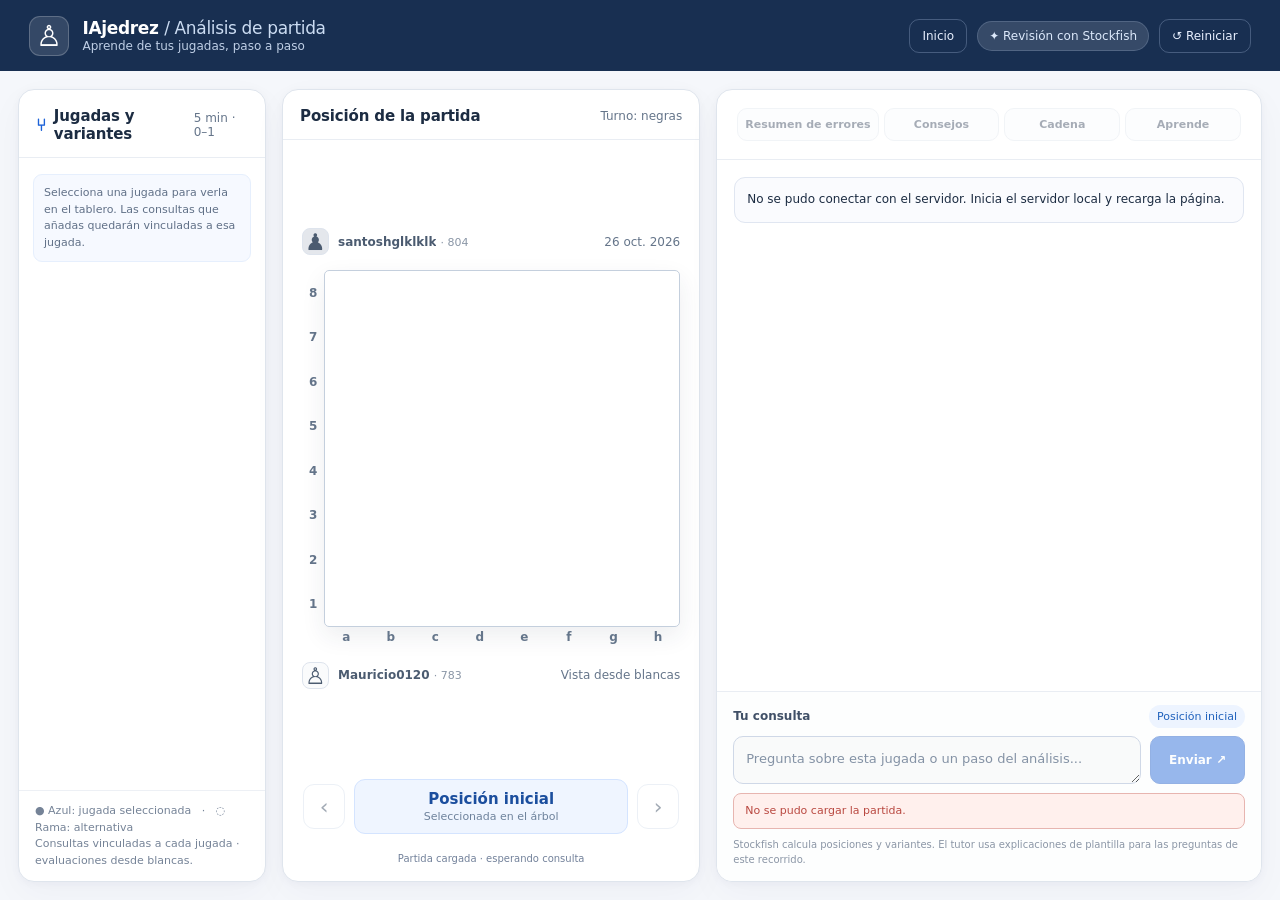
==== IAjedrez_prototipo_interactivo.html @ 30216a6b "Error table improvement + fusion Aprende and Referencias" ====
<!doctype html>
<html lang="es">
<head>
<meta charset="utf-8">
<link rel="icon" href="data:,">
<meta name="viewport" content="width=device-width, initial-scale=1">
<title>IAjedrez — Análisis de ajedrez con IA | Prototipo</title>
<style>
:root{color-scheme:light;--ink:#1c2c42;--muted:#65758a;--line:#dfe5ed;--card:#fff;--page:#f5f7fb;--blue:#1d62d8;--blue-dark:#1445a6;--blue-soft:#eaf2ff;--teal:#147c79;--teal-soft:#e8f6f3;--amber:#ac6411;--amber-soft:#fff4df;--red:#b94840;--red-soft:#fff0ed;--shadow:0 2px 8px rgba(18,42,74,.035),0 12px 36px rgba(18,42,74,.035);--radius:16px}
*,*::before,*::after{box-sizing:border-box}html{font-family:Inter,ui-sans-serif,system-ui,-apple-system,"Segoe UI",Roboto,Arial,sans-serif;color:var(--ink);background:var(--page)}body{margin:0;min-height:100vh}button,input,textarea{font:inherit}button{cursor:pointer}button:disabled{cursor:not-allowed;opacity:.45}button:focus-visible,a:focus-visible,textarea:focus-visible{outline:3px solid #80a8ff;outline-offset:3px}a{color:var(--blue)}
.topbar{height:71px;background:#182f51;color:white;display:flex;align-items:center;justify-content:space-between;padding:0 clamp(18px,2.3vw,36px);gap:20px}.brand{display:flex;align-items:center;gap:13px;min-width:0}.logo{width:40px;height:40px;display:grid;place-items:center;background:#ffffff1f;border:1px solid #ffffff35;border-radius:11px;font:29px Georgia,serif}.brand h1{font-size:17px;letter-spacing:-.02em;margin:0;font-weight:750;white-space:nowrap}.brand small{display:block;color:#bfcfe6;font-size:12px;margin-top:1px}.topmeta{display:flex;align-items:center;gap:10px;font-size:12px}.top-pill{border:1px solid #9fb3d340;background:#fff2;color:#dce9fb;padding:7px 11px;border-radius:24px}.text-btn{color:#e7effe;background:transparent;border:1px solid #aec3e34d;border-radius:10px;padding:9px 12px;font-size:12px}.text-btn:hover{background:#fff2}
.layout{max-width:1920px;margin:0 auto;display:grid;grid-template-columns:minmax(222px,.7fr) minmax(370px,1.18fr) minmax(470px,1.54fr);gap:16px;padding:18px;min-height:calc(100vh - 71px)}.panel{min-width:0;min-height:0;background:var(--card);border:1px solid var(--line);border-radius:var(--radius);box-shadow:var(--shadow)}.panel-header{display:flex;align-items:center;justify-content:space-between;gap:10px;padding:17px 17px 14px;border-bottom:1px solid #e9edf3}.panel-title{display:flex;align-items:center;gap:8px;font-size:15px;font-weight:740;margin:0;letter-spacing:-.01em}.subtle{color:var(--muted);font-size:12px}.small-button{border:1px solid var(--line);background:#fff;border-radius:9px;padding:8px 10px;color:#33455a;font-size:12px;font-weight:620;white-space:nowrap}.small-button:hover{background:#f2f6fc;border-color:#afc7e8}.small-button.active{color:var(--blue-dark);background:var(--blue-soft);border-color:#a7c6fa}.icon-dot{font-size:17px;color:var(--blue)}
/* Tree */
.tree-panel{display:flex;flex-direction:column}.tree-scroll{overflow:auto;padding:16px 14px 18px;flex:1;min-height:0}.tree-help{background:#f6f9ff;border:1px solid #e6effd;color:#607087;border-radius:9px;padding:10px;margin-bottom:14px;font-size:11px;line-height:1.5}.tree-list{position:relative;margin-left:12px;padding-left:15px;border-left:2px solid #d4dee9}.tree-entry{position:relative;margin:0 0 6px}.tree-entry::before{content:"";position:absolute;left:-21px;top:16px;width:10px;height:10px;border:2px solid #a3b0c1;background:white;border-radius:50%;z-index:1}.tree-entry.selected::before{border:3px solid var(--blue);background:var(--blue-soft);box-shadow:0 0 0 3px #dfebff}.tree-move{display:flex;align-items:center;justify-content:space-between;text-align:left;gap:8px;min-height:35px;width:100%;background:transparent;color:#3b4a5d;border:1px solid transparent;border-radius:9px;padding:6px 8px;font-size:13px;font-weight:600}.tree-move:hover{background:#f2f6fc}.tree-entry.selected>.tree-move{background:var(--blue-soft);border-color:#82b1ff;color:#124aa9;box-shadow:inset 3px 0 var(--blue)}.tree-move.muted{color:#8b98a7}.query-count{display:flex;align-items:center;gap:4px;white-space:nowrap;font-size:10px;font-weight:700;padding:3px 6px;color:var(--blue-dark);background:#fff;border:1px solid #c8d9f7;border-radius:6px}.flag{font-size:11px;font-weight:750;color:var(--amber)}.flag.severe{color:var(--red)}.branch-wrap{margin:7px 0 10px 9px;border-left:2px solid #b7cef4;padding-left:12px}.branch-label{font-size:10px;color:#718096;text-transform:uppercase;letter-spacing:.09em;font-weight:730;margin:2px 0 7px}.branch-wrap .tree-entry::before{left:-19px;width:8px;height:8px;top:13px}.branch-wrap .tree-move{font-size:12px;min-height:31px}.tree-footer{border-top:1px solid #edf0f5;padding:12px 16px;color:#758397;font-size:11px;line-height:1.5}
/* Board */
.board-panel{display:flex;flex-direction:column}.board-main{flex:1;display:flex;flex-direction:column;justify-content:center;align-items:center;padding:18px 19px 8px;gap:15px}.board-info{display:flex;align-items:center;justify-content:space-between;gap:12px;width:100%;max-width:575px}.player{display:flex;gap:9px;align-items:center;color:#4b5b70;font-size:12px;font-weight:670}.player-icon{width:27px;height:27px;border-radius:8px;border:1px solid #dee4ed;background:#fafbfc;display:grid;place-items:center;font:23px Georgia,serif}.player-icon.black{background:#e4e7ec}.player-meta{color:#8a96a6;font-size:11px;font-weight:500}.board-frame{width:100%;max-width:min(575px, 62vh);display:grid;grid-template-columns:22px minmax(0,1fr);grid-template-rows:minmax(0,1fr) 20px;align-items:stretch}.ranks{grid-row:1;grid-column:1;display:flex;flex-direction:column;justify-content:space-around;text-align:center;color:#65768b;font-size:12px;font-weight:650}.files{grid-row:2;grid-column:2;display:grid;grid-template-columns:repeat(8,1fr);align-items:center;text-align:center;font-size:12px;font-weight:650;color:#65768b}.chessboard{grid-row:1;grid-column:2;display:grid;grid-template-columns:repeat(8,1fr);aspect-ratio:1;border:1px solid #c4cfdd;border-radius:5px;overflow:hidden;box-shadow:0 9px 24px #21304715}.square{position:relative;display:flex;align-items:center;justify-content:center;min-width:0;min-height:0;user-select:none}.square.light{background:#f0eee7}.square.dark{background:#93aeb8}.square.from.light,.square.from.dark{background:#f3d587}.square.to.light,.square.to.dark{background:#c4d890}.square.selected-square::after{position:absolute;content:"";inset:2px;border:2px solid #1b65d9;border-radius:3px;pointer-events:none}.piece{font-family:"DejaVu Sans","Segoe UI Symbol","Noto Sans Symbols 2","Arial Unicode MS",serif;line-height:1;font-size:clamp(25px,3.35vw,54px);z-index:1;filter:drop-shadow(0 1px 1px #26374b22)}.piece.white{color:#fff;text-shadow:0 1px #151d25,1px 0 #151d25,-1px 0 #151d25,0 -1px #151d25,1px 2px #151d25}.piece.black{color:#1e2834}.board-caption{display:flex;justify-content:center;align-items:center;gap:10px;color:#738197;font-size:11px}.board-controls{display:flex;align-items:center;justify-content:space-between;gap:9px;padding:12px 20px 19px;width:100%;max-width:610px;margin:0 auto}.move-current{min-width:0;text-align:center;display:flex;flex-direction:column;align-items:center;gap:2px;flex:1;background:#eff5ff;border:1px solid #d4e4ff;border-radius:11px;padding:10px 8px}.move-current strong{font-size:15px;color:#1b4e9e}.move-current span{font-size:11px;color:#6e829c}.nav-arrow{flex-shrink:0;background:#fff;border:1px solid #d6e0ed;width:42px;height:45px;border-radius:11px;font-size:22px;color:#32445b}.nav-arrow:not(:disabled):hover{border-color:#a4c5f5;background:#f1f6ff}.board-bottom{padding:0 21px 17px;display:flex;justify-content:center}.sample-tag{color:#72819a;font-size:10px;text-align:center}
/* AI / output */
.right-panel{display:flex;flex-direction:column;position:relative;min-height:0}.right-head{padding:16px 18px;display:flex;justify-content:space-between;align-items:center;gap:12px;border-bottom:1px solid #e9edf3}.right-head h2{margin:0;font-size:17px;letter-spacing:-.02em}.right-head p{margin:4px 0 0;color:#74839a;font-size:11px}.change-view{display:inline-flex;align-items:center;gap:8px;border:1px solid #b2cafa;background:#edf4ff;color:#174cac;padding:10px 12px;border-radius:10px;font-size:12px;font-weight:750;white-space:nowrap}.change-view:hover,.change-view[aria-expanded=true]{background:#dfeeff;border-color:#7eadf2}.vicon{font-size:13px}.view-menu-wrap{position:relative}.view-menu{position:absolute;right:0;top:calc(100% + 9px);z-index:10;display:grid;grid-template-columns:1fr;gap:7px;width:250px;padding:9px;border:1px solid #dce5f1;border-radius:13px;box-shadow:0 15px 35px #1b35582d;background:#fff}.view-menu[hidden]{display:none}.view-option{display:flex;align-items:center;gap:12px;text-align:left;padding:12px;border:1px solid #e1e7ee;border-radius:10px;background:#f9fbfe;color:#3b4a60;font-size:13px;font-weight:680}.view-option:hover,.view-option:focus-visible{background:#ecf4ff;border-color:#b4cdf9}.view-option.chosen{background:#eaf2ff;border-color:#9cbeff;color:#1453ad}.view-option span:first-child{font-size:19px}.result-area{padding:17px;overflow:auto;flex:1;min-height:320px}.context-line{display:flex;align-items:center;justify-content:space-between;gap:10px;padding:10px 12px;margin-bottom:14px;border:1px solid #e2e9f5;border-radius:11px;background:#f6f9ff;font-size:12px;color:#546886}.context-line strong{color:#184ea6}.chip{display:inline-flex;align-items:center;gap:6px;border-radius:24px;padding:6px 9px;font-size:11px;font-weight:730;border:1px solid #e1e7f0;background:white;white-space:nowrap}.view-intro{display:flex;justify-content:space-between;gap:12px;align-items:baseline;margin-bottom:12px}.view-intro h3{font-size:15px;margin:0;letter-spacing:-.015em}.view-intro .hint{font-size:11px;color:#73849b}.table-wrap{overflow:auto;border:1px solid #dce3eb;border-radius:11px}.results-table{width:100%;border-collapse:collapse;font-size:12px;line-height:1.45;text-align:left;min-width:585px}.results-table thead{background:#f2f5f9;color:#40516a}.results-table th{white-space:nowrap;font-size:11px;font-weight:750}.results-table th,.results-table td{padding:11px 10px;border-bottom:1px solid #e7ebf1;vertical-align:top}.results-table tr:last-child td{border-bottom:none}.results-table tbody tr{cursor:pointer}.results-table tbody tr:hover{background:#f6f9ff}.results-table tr.highlight-row{background:#edf4ff}.results-table th:not(:last-child),.results-table td:not(:last-child){border-right:1px solid #f0f2f6}.kind{white-space:nowrap;font-size:11px;font-weight:750;padding:4px 7px;border-radius:5px;display:inline-block}.kind.warning{color:#995b12;background:#fff0d6}.kind.danger{color:#a13b38;background:#fff0ec}.kind.neutral{color:#226e69;background:#e5f4f1}.table-foot{margin:11px 0 0;font-size:11px;color:#77879a;line-height:1.5}.link-resource{text-decoration:none;display:inline-flex;align-items:center;gap:5px;font-weight:740}.link-resource:hover{text-decoration:underline}
/* Recorridos demostrativos, una sola región de resultados */
.demo-intro{display:flex;align-items:center;justify-content:space-between;gap:10px;margin:18px 0 9px}.demo-intro strong{font-size:12px;color:#304761}.demo-intro small{font-size:10px;color:var(--muted)}
.demo-grid{display:grid;grid-template-columns:repeat(3,minmax(0,1fr));gap:8px;margin-bottom:17px}.demo-card{display:flex;flex-direction:column;align-items:flex-start;justify-content:space-between;text-align:left;gap:7px;padding:11px;border-radius:11px;background:#f8fbff;border:1px solid #dce7f5;min-height:100px;color:var(--ink)}.demo-card:hover{border-color:#93b7f1;background:#eef5ff}.demo-card .task-no{background:#e8f1ff;color:#1256b6;border-radius:7px;padding:3px 6px;font-size:10px;font-weight:800}.demo-card strong{font-size:12px;line-height:1.35}.demo-card small{font-size:10px;color:var(--muted);line-height:1.4}
.task-badge{display:inline-flex;align-items:center;gap:6px;background:#f0f6ff;border:1px solid #d3e3fc;border-radius:9px;padding:8px 10px;font-size:11px;color:#204f94;font-weight:700;margin-bottom:12px}
.secondary-box{border:1px solid #a9c5f5;background:#f4f8ff;border-radius:13px;padding:15px;margin-bottom:13px;box-shadow:inset 3px 0 #4382e2}.secondary-box h3{margin:0 0 9px;font-size:14px}.secondary-box p{font-size:12px;line-height:1.6;margin:6px 0}.secondary-label{display:inline-block;font-size:10px;text-transform:uppercase;font-weight:750;letter-spacing:.06em;color:#4971aa}.secondary-return{margin-top:10px;border-radius:9px;border:1px solid #a1bdf1;padding:9px 12px;background:white;color:#1452a8;font-size:12px;font-weight:750}.secondary-return:hover{background:#eaf3ff}
.question-suggestions{display:flex;flex-wrap:wrap;gap:6px;margin:10px 0}.question-suggestions button{border:1px solid #c9daf6;background:white;border-radius:16px;color:#315d99;padding:6px 9px;font-size:11px}.question-suggestions button:hover{background:#eaf2ff}.thread-entry .sim-answer{margin-top:5px;border-radius:7px;padding:7px 8px;background:white;color:#334d65;font-size:11px}.thread-entry .sim-question{color:#2052a5;font-weight:700}
/* Aprendizaje guiado. El tablero central se vuelve seleccionable solo en esta vista. */
.square.learn-square{appearance:none;border:0;border-radius:0;padding:0;cursor:pointer}.square.learn-square:hover{box-shadow:inset 0 0 0 3px #2572d9}.square.learn-square:focus-visible{outline:3px solid #184ddd;outline-offset:-4px;z-index:3}.square.target-hint:after{content:"";width:23%;aspect-ratio:1;border-radius:50%;background:#276dc470;position:absolute;pointer-events:none}.square.learn-origin{box-shadow:inset 0 0 0 4px #175bc7}.board-mode-hint{width:100%;max-width:575px;background:#eaf4ff;border:1px solid #c1dcff;color:#1e528d;font-size:11px;line-height:1.4;border-radius:9px;padding:8px 11px;text-align:center}.board-mode-hint[hidden]{display:none}
.lesson-hero{background:linear-gradient(120deg,#eff6ff,#f8fbff);padding:15px;border:1px solid #d4e5fa;border-radius:12px;margin-bottom:14px}.lesson-hero h3{margin:3px 0 7px;font-size:16px}.lesson-hero p{margin:0;font-size:12px;line-height:1.55;color:#526c89}.lesson-hero .eyebrow{text-transform:uppercase;letter-spacing:.08em;font-size:10px;font-weight:800;color:#1764b2}.lesson-prompt{background:#fafbfe;border-radius:11px;padding:12px;border:1px solid #e0e6f1;font-size:12px;line-height:1.65}.lesson-status{margin:13px 0;border:1px solid #cfdef1;background:#f5f9ff;border-radius:11px;padding:12px;font-size:12px;line-height:1.6;color:#2d526f}.lesson-status.success{background:#edf9f3;border-color:#b5dfc8;color:#22644f}.lesson-status.warning{background:#fff7ea;border-color:#f2d3a2;color:#875618}.lesson-actions{display:flex;flex-wrap:wrap;gap:8px;margin:12px 0}.lesson-actions button{border:1px solid #bbd1ef;border-radius:9px;padding:9px 11px;color:#1d55a5;background:#fff;font-size:11px;font-weight:700}.lesson-actions button:hover{background:#eaf3ff}.lesson-actions button.primary{background:#216bd7;color:white;border-color:#216bd7}.lesson-actions button.primary:hover{background:#1456b6}.compare-box{border:1px solid #e1e6ef;border-radius:11px;margin-top:12px;overflow:hidden}.compare-row{display:grid;grid-template-columns:75px 1fr;align-items:start;gap:10px;padding:10px 12px;font-size:11px;line-height:1.5}.compare-row+.compare-row{border-top:1px solid #e8edf3}.compare-row b{color:#1e54a2}.compare-row.recommended{background:#f2faf7}.lesson-footer{font-size:11px;color:#748298;line-height:1.6;margin:12px 0}
/* Chain */
.chain-summary{margin:2px 0 17px;display:flex;justify-content:space-between;align-items:center;gap:12px}.chain-summary strong{font-size:13px}.chain-status{font-size:11px;color:#55718d;background:#f1f6fd;border-radius:7px;padding:6px 9px;white-space:nowrap}.steps{position:relative;display:grid;gap:10px;margin:0 0 18px;padding:0;list-style:none}.steps::before{content:"";position:absolute;top:19px;bottom:21px;left:16px;width:2px;background:#cad8e9}.step{position:relative;min-width:0}.step-main{display:grid;grid-template-columns:34px minmax(0,1fr) 24px;gap:10px;align-items:center;text-align:left;border:1px solid #dfe7ef;background:#fbfcfe;border-radius:12px;width:100%;padding:10px 12px;min-height:68px}.step-main:hover{border-color:#aac6f2;background:#f6f9ff}.step.active .step-main{background:#eef5ff;border-color:#96bbfa}.step.is-done .step-main{background:#f3faf8;border-color:#d6e9e3}.step-no{width:31px;height:31px;display:grid;place-items:center;border-radius:50%;border:2px solid #b8c8da;background:white;position:relative;z-index:1;font-weight:780;font-size:12px;color:#5c7087}.step.is-done .step-no{color:#107768;border-color:#9fd3c6;background:#e3f6f0}.step.active .step-no{color:white;border-color:#216bdc;background:#216bdc}.step-heading{display:block;font-size:12px;font-weight:790;margin-bottom:5px}.step-description{display:block;color:#62748a;font-size:11px;line-height:1.45}.step-expand{color:#6e83a1;font-size:19px}.step-details{margin:6px 0 0 45px;padding:10px 11px 12px;border:1px solid #dbe7fb;background:#f9fbff;border-radius:10px}.step-details p{margin:0;font-size:12px;line-height:1.55;color:#45566e}.micro-caption{text-transform:uppercase;font-size:10px!important;color:#7d90aa!important;letter-spacing:.08em;font-weight:760;margin-bottom:5px!important}.thread{margin-top:9px;display:grid;gap:7px}.thread-entry{border-left:2px solid #94bafb;background:#edf4ff;padding:8px 10px;border-radius:0 7px 7px 0;font-size:11px;color:#37547a;line-height:1.55}.thread-entry b{display:block;font-size:11px;color:#2453a6;margin-bottom:3px}.pending{color:#8a6e3d}.step-ask{margin-top:10px;border:1px solid #bdd4f8;border-radius:8px;padding:7px 10px;color:#1957b5;background:#fff;font-size:11px;font-weight:750}.step-ask:hover{background:#eaf3ff}.chain-footer{margin-top:7px;padding:10px 12px;background:#f7f9fc;border:1px dashed #d4dce8;border-radius:9px;font-size:11px;line-height:1.5;color:#6b7b8e}
/* Composer */
.composer{margin-top:auto;border-top:1px solid #e9edf3;padding:13px 16px 14px;background:#fdfefe;border-radius:0 0 var(--radius) var(--radius)}.composer-top{display:flex;align-items:center;justify-content:space-between;gap:8px;margin-bottom:8px}.composer-label{font-size:12px;font-weight:770;color:#405067}.composer-context{font-size:11px;color:#2062bd;background:#edf4ff;border-radius:24px;padding:5px 8px}.compose-controls{display:flex;align-items:flex-end;gap:9px}.question{min-width:0;flex:1;resize:vertical;min-height:48px;max-height:130px;border:1px solid #cfd8e7;border-radius:10px;padding:12px;color:#23354c;font-size:13px;line-height:1.55}.question::placeholder{color:#8492a5}.send{border:1px solid #1556c5;background:var(--blue);color:#fff;border-radius:10px;min-height:48px;padding:10px 18px;font-weight:750;font-size:12px}.send:hover{background:#1552b9}.composer-tip{margin:8px 0 0;font-size:10px;color:#8b96a6;line-height:1.5}.notice{display:none;margin-top:9px;padding:9px 11px;border:1px solid #c6e5d8;background:#edf9f3;border-radius:8px;color:#225f4d;font-size:11px;line-height:1.5}.notice.show{display:block}
@media(max-width:1270px){.layout{grid-template-columns:minmax(188px,.55fr) minmax(340px,1fr) minmax(425px,1.4fr);gap:12px;padding:12px}.panel-header{padding:15px 12px}.result-area{padding:12px}.piece{font-size:clamp(24px,3.5vw,49px)}.topbar{padding:0 17px}}@media(max-width:1020px){.layout{grid-template-columns:minmax(220px,.65fr) minmax(340px,1fr);align-items:stretch}.right-panel{grid-column:1/-1;min-height:560px}.tree-panel,.board-panel{min-height:630px}.piece{font-size:clamp(32px,5vw,55px)}.result-area{min-height:260px}}@media(max-width:660px){.demo-grid{grid-template-columns:1fr}.demo-card{min-height:0}.secondary-box{padding:12px}.lesson-hero{padding:12px}.layout{grid-template-columns:1fr;padding:10px;gap:12px}.board-panel{grid-row:1;min-height:auto}.tree-panel{grid-row:2;min-height:450px;max-height:540px}.right-panel{grid-column:1;grid-row:3;min-height:620px}.topbar{height:auto;min-height:65px;padding:10px 14px}.brand h1{font-size:15px}.top-pill{display:none}.board-frame{max-width:480px}.board-main{padding:10px 12px 0}.piece{font-size:clamp(28px,9vw,54px)}.right-head{padding:13px}.right-head h2{font-size:15px}.change-view{font-size:11px;padding:9px}.view-menu{width:min(250px,85vw)}.result-area{padding:12px}.context-line{flex-wrap:wrap}.topmeta{gap:4px}.text-btn{font-size:11px;padding:7px}.tree-scroll{max-height:450px}}@media(prefers-reduced-motion:no-preference){.tree-move,.view-option,.change-view,.nav-arrow,.step-main,.send{transition:background .14s ease,border-color .14s ease}}

/* Fixed workspace: only the move list and the response body scroll. */
.mobile-panel-switch{display:none}
html,body{height:100%;overflow:hidden}
body{height:100dvh;display:flex;flex-direction:column}
.topbar{flex-shrink:0}
.layout{width:100%;flex:1;min-height:0;grid-template-rows:minmax(0,1fr);overflow:hidden}
.tree-panel,.right-panel,.board-panel{min-height:0}
.panel-header,.tree-footer,.right-head,.composer,.board-controls,.board-bottom{flex-shrink:0}
.tree-scroll,.result-area{flex:1 1 0;min-height:0;max-height:none;overflow:auto;overscroll-behavior:contain}
.tree-scroll:focus-visible,.result-area:focus-visible{outline:2px solid #80a8ff;outline-offset:-3px}
.board-main{min-height:0;position:relative}
/* Reserve room for players, navigation and the practice hint in every view. */
.board-frame{max-width:min(575px,62vh,calc(100dvh - 390px));flex-shrink:0}
.piece{font-size:min(clamp(25px,3.35vw,54px),calc((100dvh - 412px)*.106))}
.board-mode-hint{position:absolute;bottom:0;left:19px;right:19px;width:auto;margin:0;font-size:10px;padding:4px 8px}
@media(max-width:1020px) and (min-width:661px){
 .layout{grid-template-columns:minmax(270px,.9fr) minmax(340px,1.1fr);grid-template-rows:minmax(0,.35fr) minmax(0,.65fr)}
 .board-panel{grid-column:1;grid-row:1/3}
 .tree-panel{grid-column:2;grid-row:1}
 .right-panel{grid-column:2;grid-row:2}
 .tree-footer{padding:6px 12px}
 .board-frame{max-width:min(575px,calc(100dvh - 390px))}
}
@media(max-width:660px){
 /* Keep the board above a horizontally paged pair of independently scrolling panels. */
 .layout{grid-template-columns:100% 100%;grid-template-rows:minmax(0,1fr);padding:calc(40dvh + 35px) 10px 10px;gap:10px;overflow-x:auto;scroll-snap-type:x mandatory;position:relative}
 .mobile-panel-switch{display:flex;position:fixed;top:calc(40dvh + 62px);left:10px;right:10px;gap:8px;height:28px;z-index:2}
 .mobile-panel-switch button{flex:1;padding:3px 8px}
 .board-panel{position:fixed;top:75px;left:10px;right:10px;height:calc(40dvh - 15px);z-index:1;background:var(--card)}
 .tree-panel,.right-panel{grid-row:1;min-height:0;max-height:none;scroll-snap-align:center}
 .tree-panel{grid-column:1}.right-panel{grid-column:2}
 .board-panel>.panel-header{padding:6px 12px}
 .board-main{padding:4px 12px;gap:3px}
 .board-info{position:absolute;left:12px;width:auto;max-width:25%;display:block;font-size:10px}
 .board-info:first-child{top:8px}.board-info:last-child{bottom:8px}
 .player{font-size:10px;gap:3px;flex-wrap:wrap}.player-meta,.board-info>.subtle{display:none}
 .board-frame{max-width:calc(40dvh - 125px)}
 .piece{font-size:min(30px,calc((40dvh - 147px)*.106))}
 .board-controls{padding:3px 12px 6px;max-width:280px}
 .move-current{padding:3px 8px}.move-current strong{font-size:12px}.move-current span{font-size:9px}
 .nav-arrow{height:30px;width:32px}.board-bottom{display:none}
 .board-mode-hint{left:auto;right:8px;bottom:8px;max-width:calc((100% - (40dvh - 125px))/2 - 12px);font-size:9px}
 .right-head{padding:10px}.right-head p{font-size:10px}
 .composer{padding:8px 12px}.composer-tip{margin-top:4px}
 .topbar{height:65px;min-height:65px}
 .brand h1{white-space:normal}.brand small{font-size:10px}
}

/* New study content reuses the approved components and fixed workspace. */
.attached-pgn{font-size:11px;color:var(--muted);margin:10px 0}.attached-pgn pre{white-space:pre-wrap;overflow-wrap:anywhere;font-size:11px}
.query-link{font-size:11px;overflow-wrap:anywhere;white-space:normal}
.notice.error{background:var(--red-soft);border-color:#e7b5b0;color:var(--red)}
.player-name{display:inline-block;max-width:150px;overflow:hidden;text-overflow:ellipsis;vertical-align:bottom}
@media(max-width:660px){.player-name{max-width:65px;white-space:nowrap}.composer-context{max-width:180px;overflow:hidden;text-overflow:ellipsis;white-space:nowrap}}
@media(max-width:660px){
 .board-info{max-width:calc((100% - (40dvh - 125px))/2 - 28px)}
 .board-info .player{flex-direction:column;align-items:flex-start;gap:2px}
 .board-info .player>span{max-width:100%}
 .board-info .player-name{max-width:100%}
}
.tree-entry.black-move::before{background:#171c24;border-color:#171c24}
.tree-entry.selected::before{background:white;border:2px solid #a3b0c1;box-shadow:0 0 0 2px white,0 0 0 4px var(--blue)}
.tree-entry.black-move.selected::before{background:#171c24;border-color:#171c24}
.response-tabs{display:flex;gap:5px;width:100%;overflow-x:auto;padding:2px}
.response-tabs .view-option{padding:9px 7px;font-size:11px;white-space:nowrap;justify-content:center;flex:1}
.sr-only{position:absolute;width:1px;height:1px;padding:0;margin:-1px;overflow:hidden;clip:rect(0,0,0,0);white-space:nowrap;border:0}
.chessboard{grid-template-columns:repeat(8,minmax(0,1fr));grid-template-rows:repeat(8,minmax(0,1fr));width:100%;align-self:start}
.square{overflow:hidden;aspect-ratio:1}
.move-icon{display:inline-grid;place-items:center;min-width:29px;height:29px;border-radius:50%;background:#fff0d6;color:#995b12;font-weight:800}.move-icon.danger{background:#fff0ec;color:#a13b38}.move-icon:focus-visible{outline:2px solid #1756bf}.loss-track{display:block;width:110px;height:6px;background:#e9edf3;border-radius:4px;margin-top:8px;overflow:hidden}.loss-track>span{display:block;height:100%;background:#d77746}.score-comparison{font-size:11px;color:#61738b;margin-top:6px;line-height:1.6}.priority-table{min-width:440px}
.priority-table .move-icon{width:36px;height:36px;min-width:36px;background:transparent;vertical-align:middle;line-height:1}
.priority-table .move-icon svg{display:block;flex-shrink:0}
.priority-table th:nth-child(2),.priority-table td:nth-child(2){text-align:center;width:60px}
</style>
</head>
<body>
<header class="topbar">
  <div class="brand"><span class="logo" aria-hidden="true">♙</span><div><h1>IAjedrez <span style="font-weight:450;color:#cbdcf2">/ Análisis de partida</span></h1><small>Aprende de tus jugadas, paso a paso</small></div></div>
  <div class="topmeta"><a class="text-btn" href="/" style="text-decoration:none">Inicio</a><span class="top-pill">✦ Revisión con Stockfish</span><button class="text-btn" id="reset" type="button" title="Restablecer la vista inicial">↺ Reiniciar</button></div>
</header>
<nav class="mobile-panel-switch" aria-label="Paneles de análisis"><button type="button" class="small-button" data-panel="tree-panel">Jugadas y variantes</button><button type="button" class="small-button" data-panel="right-panel">Respuestas</button></nav>
<main class="layout">
  <section class="panel tree-panel" aria-label="Árbol de jugadas">
    <div class="panel-header"><h2 class="panel-title"><span class="icon-dot" aria-hidden="true">⑂</span> Jugadas y variantes</h2><span class="subtle">5 min · 0–1</span></div>
    <div class="tree-scroll" tabindex="0" role="region" aria-label="Jugadas y variantes desplazables">
      <div class="tree-help">Selecciona una jugada para verla en el tablero. Las consultas que añadas quedarán vinculadas a esa jugada.</div>
      <nav aria-label="Seleccionar jugada" class="tree-list" id="tree"></nav>
    </div>
    <div class="tree-footer">● Azul: jugada seleccionada &nbsp; · &nbsp; ◌ Rama: alternativa<br>Consultas vinculadas a cada jugada · evaluaciones desde blancas.</div>
  </section>
  <section class="panel board-panel" aria-label="Tablero de ajedrez">
    <div class="panel-header"><h2 class="panel-title">Posición de la partida</h2><span class="subtle" id="side-to-move">Turno: negras</span></div>
    <div class="board-main">
      <div class="board-info"><div class="player"><span class="player-icon black" aria-hidden="true">♟</span><span><span class="player-name">santoshglklklk</span> <span class="player-meta">· 804</span></span></div><span class="subtle">26 oct. 2026</span></div>
      <div class="board-frame"><div class="ranks" aria-hidden="true"><span>8</span><span>7</span><span>6</span><span>5</span><span>4</span><span>3</span><span>2</span><span>1</span></div><div class="chessboard" id="board" role="group" aria-label="Posición de ajedrez luego de la jugada seleccionada"></div><div class="files" aria-hidden="true"><span>a</span><span>b</span><span>c</span><span>d</span><span>e</span><span>f</span><span>g</span><span>h</span></div></div>
      <div id="board-mode-hint" class="board-mode-hint" hidden></div>
      <div class="board-info"><div class="player"><span class="player-icon" aria-hidden="true">♙</span><span><span class="player-name">Mauricio0120</span> <span class="player-meta">· 783</span></span></div><span class="subtle">Vista desde blancas</span></div>
    </div>
    <div class="board-controls"><button class="nav-arrow" id="prev" type="button" aria-label="Jugada anterior">‹</button><div class="move-current"><strong id="current-move">Posición inicial</strong><span id="move-subtitle">Seleccionada en el árbol</span></div><button class="nav-arrow" id="next" type="button" aria-label="Jugada siguiente">›</button></div>
    <div class="board-bottom"><span class="sample-tag">Partida cargada · esperando consulta</span></div>
  </section>
  <section class="panel right-panel" aria-label="Resultados del análisis">
    <div class="right-head"><div id="view-menu" class="response-tabs" role="group" aria-label="Vistas">
<button type="button" class="view-option" data-view="summary">Resumen de errores</button><button type="button" class="view-option" data-view="advice">Consejos</button><button type="button" class="view-option" data-view="chain">Cadena</button><button type="button" class="view-option" data-view="learn">Aprende</button></div><h2 id="result-title" class="sr-only"></h2><p id="result-subtitle" class="sr-only"></p></div>
    <div id="results" class="result-area" tabindex="0" role="region" aria-label="Contenido de la respuesta" aria-live="polite" aria-atomic="false"></div>
    <form class="composer" id="ask-form">
      <div class="composer-top"><label class="composer-label" for="question">Tu consulta</label><span class="composer-context" id="composer-context">Posición inicial</span></div>
      <div class="compose-controls"><textarea id="question" class="question" rows="1" maxlength="6000" required placeholder="Pregunta sobre esta jugada o un paso del análisis..."></textarea><button class="send" type="submit">Enviar ↗</button></div>
      <div id="notice" class="notice" role="status"></div>
      <p class="composer-tip">Stockfish calcula posiciones y variantes. El tutor usa explicaciones de plantilla para las preguntas de este recorrido.</p>
    </form>
  </section>
</main>
<script src="/static/interview-ui.js"></script>
<script src="/static/study-ui.js?v=type-icons-2"></script>
<script src="/static/review.js"></script>
</body>
</html>
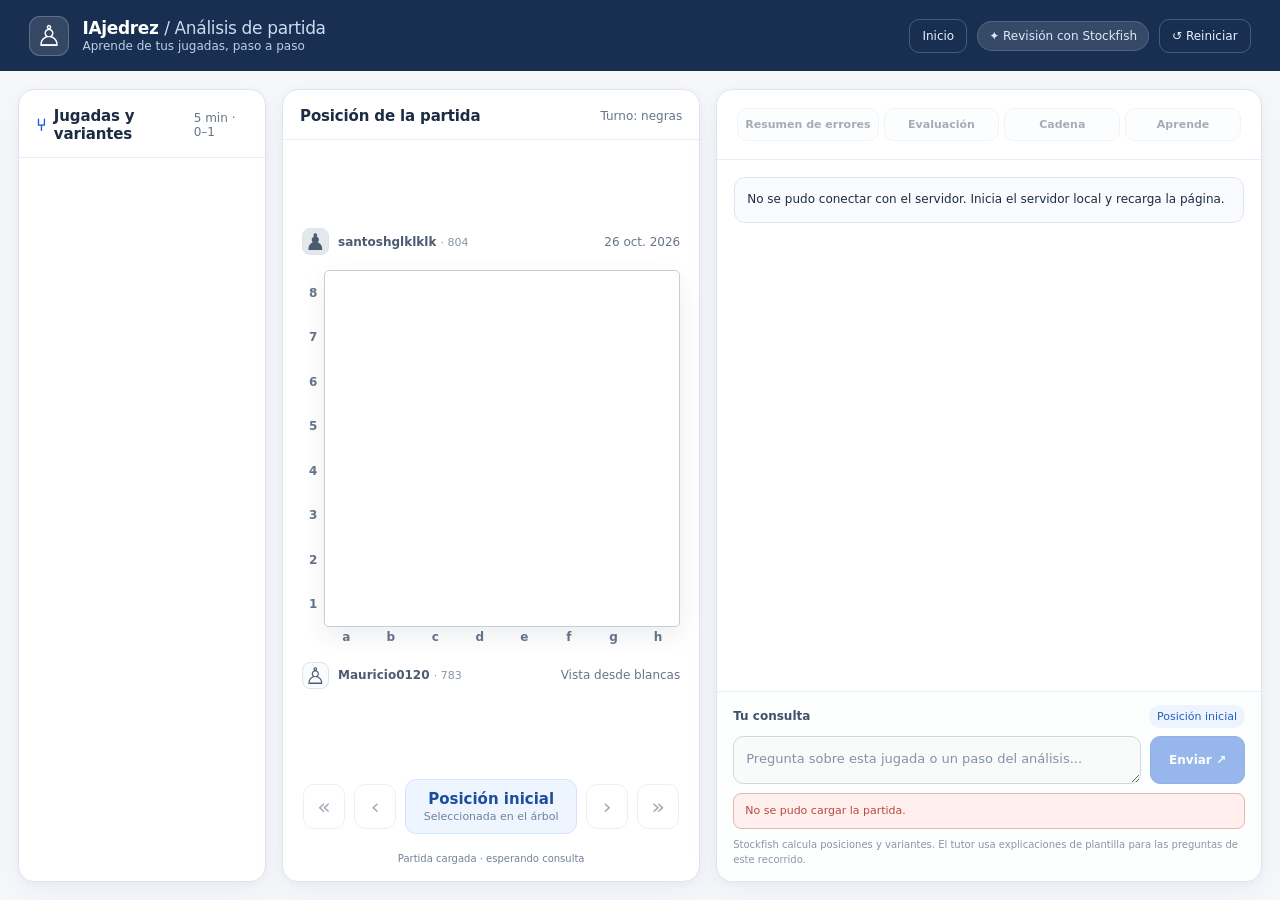
==== commit 2835bc65: "Interface improvement" ====
--- a/IAjedrez_prototipo_interactivo.html
+++ b/IAjedrez_prototipo_interactivo.html
@@ -103,6 +103,12 @@
 .priority-table .move-icon{width:36px;height:36px;min-width:36px;background:transparent;vertical-align:middle;line-height:1}
 .priority-table .move-icon svg{display:block;flex-shrink:0}
 .priority-table th:nth-child(2),.priority-table td:nth-child(2){text-align:center;width:60px}
+.type-help{display:inline-grid;place-items:center;width:18px;height:18px;padding:0;margin-left:3px;border:1px solid #9fb5d1;border-radius:50%;color:#24569b;background:#edf4ff;font-size:11px;font-weight:750;cursor:help}.type-help:focus-visible{outline:2px solid #1756bf;outline-offset:2px}
+.type-legend{position:fixed;inset:auto;margin:0;width:300px;max-width:calc(100vw - 16px);max-height:calc(100dvh - 16px);overflow:auto;padding:15px;border:1px solid #cbd9ec;border-radius:12px;background:#fff;color:#3b4a60;box-shadow:0 8px 28px #19314f26;font:12px/1.5 Inter,Segoe UI,sans-serif;white-space:normal;text-align:left;font-weight:400;z-index:100}
+.type-legend:popover-open{display:grid;gap:10px}.type-legend>strong{color:#19314f;font-size:13px}.type-legend b{display:inline-block;min-width:25px}.type-legend small{color:#718096;font-size:11px}.legend-grave{color:#ce3c48}.legend-error{color:#d77819}.legend-inaccuracy{color:#94720c}.legend-good{color:#287b65}.legend-extra{border-top:1px solid #e5ebf3;padding-top:10px}
+.chessboard{position:relative}.board-arrows{position:absolute;inset:0;width:100%;height:100%;pointer-events:none;z-index:5}
+.evaluation-table{min-width:520px}.evaluation-table td{vertical-align:top}.cell-preview,.cell-move{font:inherit;text-align:left;display:block;width:100%;border:0;background:transparent;color:inherit;padding:4px;border-radius:6px;cursor:pointer;line-height:1.6;white-space:normal}.cell-preview:hover,.cell-move:hover{background:#e7f0ff}.cell-preview:focus-visible,.cell-move:focus-visible{outline:2px solid #1756bf}.cell-move{font-weight:700;color:#174cac;min-width:66px}.eval-score{display:block;color:#4b6381;font-size:11px;margin:4px 0;font-weight:600}.loss-value{display:block;white-space:nowrap;font-size:10px;margin-top:5px}.evaluation-table .loss-track{width:65px;margin:6px auto}.evaluation-table td:nth-child(3),.evaluation-table td:nth-child(4){min-width:150px}
+@media(max-width:660px){.board-controls{max-width:340px;gap:5px}.board-controls .nav-arrow{width:29px}.move-current strong{font-size:11px}}
 </style>
 </head>
 <body>
@@ -115,10 +121,8 @@
   <section class="panel tree-panel" aria-label="Árbol de jugadas">
     <div class="panel-header"><h2 class="panel-title"><span class="icon-dot" aria-hidden="true">⑂</span> Jugadas y variantes</h2><span class="subtle">5 min · 0–1</span></div>
     <div class="tree-scroll" tabindex="0" role="region" aria-label="Jugadas y variantes desplazables">
-      <div class="tree-help">Selecciona una jugada para verla en el tablero. Las consultas que añadas quedarán vinculadas a esa jugada.</div>
       <nav aria-label="Seleccionar jugada" class="tree-list" id="tree"></nav>
     </div>
-    <div class="tree-footer">● Azul: jugada seleccionada &nbsp; · &nbsp; ◌ Rama: alternativa<br>Consultas vinculadas a cada jugada · evaluaciones desde blancas.</div>
   </section>
   <section class="panel board-panel" aria-label="Tablero de ajedrez">
     <div class="panel-header"><h2 class="panel-title">Posición de la partida</h2><span class="subtle" id="side-to-move">Turno: negras</span></div>
@@ -128,12 +132,12 @@
       <div id="board-mode-hint" class="board-mode-hint" hidden></div>
       <div class="board-info"><div class="player"><span class="player-icon" aria-hidden="true">♙</span><span><span class="player-name">Mauricio0120</span> <span class="player-meta">· 783</span></span></div><span class="subtle">Vista desde blancas</span></div>
     </div>
-    <div class="board-controls"><button class="nav-arrow" id="prev" type="button" aria-label="Jugada anterior">‹</button><div class="move-current"><strong id="current-move">Posición inicial</strong><span id="move-subtitle">Seleccionada en el árbol</span></div><button class="nav-arrow" id="next" type="button" aria-label="Jugada siguiente">›</button></div>
+    <div class="board-controls"><button class="nav-arrow" id="first" type="button" aria-label="Inicio de la partida" title="Inicio de la partida">«</button><button class="nav-arrow" id="prev" type="button" aria-label="Jugada anterior">‹</button><div class="move-current"><strong id="current-move">Posición inicial</strong><span id="move-subtitle">Seleccionada en el árbol</span></div><button class="nav-arrow" id="next" type="button" aria-label="Jugada siguiente">›</button><button class="nav-arrow" id="last" type="button" aria-label="Final de la partida" title="Final de la partida">»</button></div>
     <div class="board-bottom"><span class="sample-tag">Partida cargada · esperando consulta</span></div>
   </section>
   <section class="panel right-panel" aria-label="Resultados del análisis">
     <div class="right-head"><div id="view-menu" class="response-tabs" role="group" aria-label="Vistas">
-<button type="button" class="view-option" data-view="summary">Resumen de errores</button><button type="button" class="view-option" data-view="advice">Consejos</button><button type="button" class="view-option" data-view="chain">Cadena</button><button type="button" class="view-option" data-view="learn">Aprende</button></div><h2 id="result-title" class="sr-only"></h2><p id="result-subtitle" class="sr-only"></p></div>
+<button type="button" class="view-option" data-view="summary">Resumen de errores</button><button type="button" class="view-option" data-view="advice">Evaluación</button><button type="button" class="view-option" data-view="chain">Cadena</button><button type="button" class="view-option" data-view="learn">Aprende</button></div><h2 id="result-title" class="sr-only"></h2><p id="result-subtitle" class="sr-only"></p></div>
     <div id="results" class="result-area" tabindex="0" role="region" aria-label="Contenido de la respuesta" aria-live="polite" aria-atomic="false"></div>
     <form class="composer" id="ask-form">
       <div class="composer-top"><label class="composer-label" for="question">Tu consulta</label><span class="composer-context" id="composer-context">Posición inicial</span></div>
@@ -144,7 +148,9 @@
   </section>
 </main>
 <script src="/static/interview-ui.js"></script>
-<script src="/static/study-ui.js?v=type-icons-2"></script>
+<script src="/static/study-ui.js?v=type-legend-3"></script>
+<script src="/static/gemini-ui.js"></script>
+<script src="/static/evaluation-ui.js"></script>
 <script src="/static/review.js"></script>
 </body>
 </html>
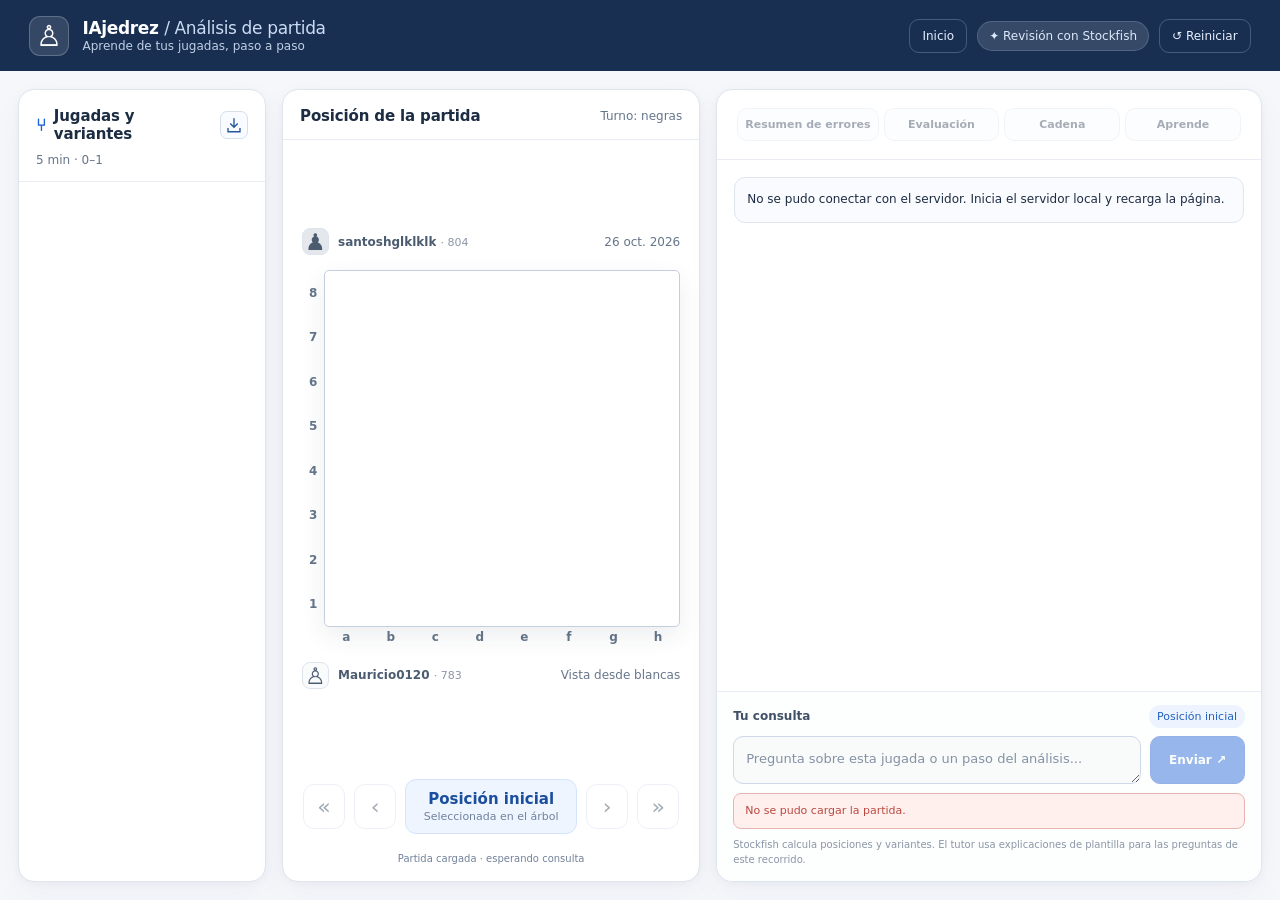
==== commit 35aea071: "Useless elements erased" ====
--- a/IAjedrez_prototipo_interactivo.html
+++ b/IAjedrez_prototipo_interactivo.html
@@ -109,6 +109,7 @@
 .chessboard{position:relative}.board-arrows{position:absolute;inset:0;width:100%;height:100%;pointer-events:none;z-index:5}
 .evaluation-table{min-width:520px}.evaluation-table td{vertical-align:top}.cell-preview,.cell-move{font:inherit;text-align:left;display:block;width:100%;border:0;background:transparent;color:inherit;padding:4px;border-radius:6px;cursor:pointer;line-height:1.6;white-space:normal}.cell-preview:hover,.cell-move:hover{background:#e7f0ff}.cell-preview:focus-visible,.cell-move:focus-visible{outline:2px solid #1756bf}.cell-move{font-weight:700;color:#174cac;min-width:66px}.eval-score{display:block;color:#4b6381;font-size:11px;margin:4px 0;font-weight:600}.loss-value{display:block;white-space:nowrap;font-size:10px;margin-top:5px}.evaluation-table .loss-track{width:65px;margin:6px auto}.evaluation-table td:nth-child(3),.evaluation-table td:nth-child(4){min-width:150px}
 @media(max-width:660px){.board-controls{max-width:340px;gap:5px}.board-controls .nav-arrow{width:29px}.move-current strong{font-size:11px}}
+.tree-panel>.panel-header{flex-wrap:wrap}.tree-heading{display:flex;align-items:center;gap:5px}.download-menu{position:relative}.download-menu>summary{list-style:none;cursor:pointer;display:grid;place-items:center;width:28px;height:28px;border:1px solid #d6e0ed;border-radius:7px;color:#24569b;background:#f8fbff}.download-menu>summary::-webkit-details-marker{display:none}.download-menu>summary:focus-visible{outline:2px solid #1756bf}.download-options{position:absolute;right:0;top:34px;z-index:20;width:185px;padding:6px;background:white;border:1px solid #d6e0ed;border-radius:9px;box-shadow:0 5px 18px #19314f22}.download-options button{display:block;width:100%;text-align:left;padding:10px;border:0;background:white;color:#19314f;border-radius:6px;cursor:pointer;font:12px Segoe UI,sans-serif}.download-options button:hover{background:#edf4ff}
 </style>
 </head>
 <body>
@@ -119,7 +120,7 @@
 <nav class="mobile-panel-switch" aria-label="Paneles de análisis"><button type="button" class="small-button" data-panel="tree-panel">Jugadas y variantes</button><button type="button" class="small-button" data-panel="right-panel">Respuestas</button></nav>
 <main class="layout">
   <section class="panel tree-panel" aria-label="Árbol de jugadas">
-    <div class="panel-header"><h2 class="panel-title"><span class="icon-dot" aria-hidden="true">⑂</span> Jugadas y variantes</h2><span class="subtle">5 min · 0–1</span></div>
+    <div class="panel-header"><div class="tree-heading"><h2 class="panel-title"><span class="icon-dot" aria-hidden="true">⑂</span> Jugadas y variantes</h2><details class="download-menu"><summary aria-label="Descargar partida o tablero" title="Descargar"><svg width="18" height="18" viewBox="0 0 24 24" fill="none" stroke="currentColor" stroke-width="1.8" aria-hidden="true"><path d="M12 3v12m-5-5 5 5 5-5M4 16v5h16v-5"/></svg></summary><div class="download-options"><button type="button" data-download="pgn">Partida (.pgn)</button><button type="button" data-download="png">Tablero actual (.png)</button></div></details></div><span class="subtle">5 min · 0–1</span></div>
     <div class="tree-scroll" tabindex="0" role="region" aria-label="Jugadas y variantes desplazables">
       <nav aria-label="Seleccionar jugada" class="tree-list" id="tree"></nav>
     </div>
@@ -152,5 +153,6 @@
 <script src="/static/gemini-ui.js"></script>
 <script src="/static/evaluation-ui.js"></script>
 <script src="/static/review.js"></script>
+<script src="/static/download-study.js"></script>
 </body>
 </html>
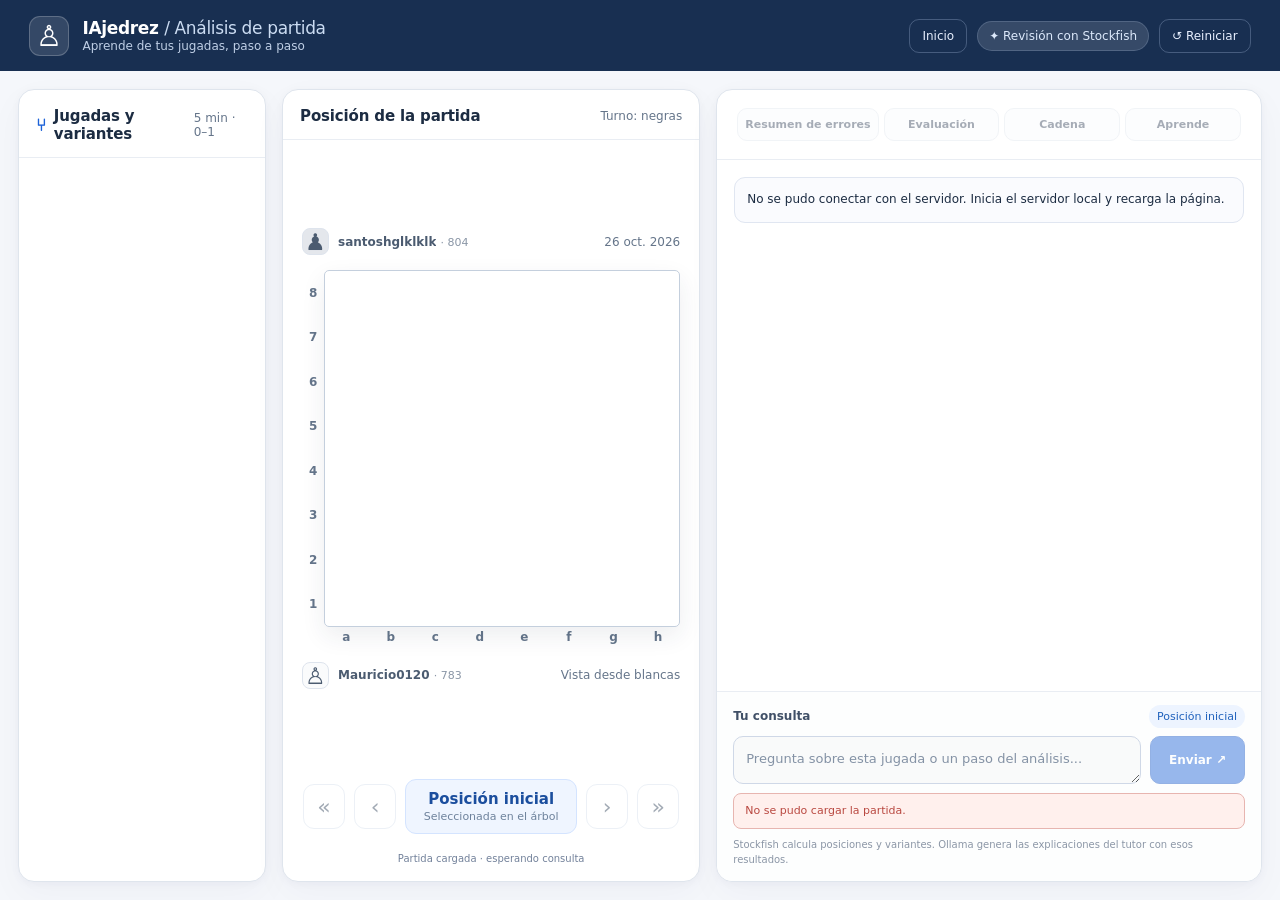
==== commit 22af552d: "Add Ollama tutor, PGN import, and Roni study" ====
--- a/IAjedrez_prototipo_interactivo.html
+++ b/IAjedrez_prototipo_interactivo.html
@@ -109,7 +109,6 @@
 .chessboard{position:relative}.board-arrows{position:absolute;inset:0;width:100%;height:100%;pointer-events:none;z-index:5}
 .evaluation-table{min-width:520px}.evaluation-table td{vertical-align:top}.cell-preview,.cell-move{font:inherit;text-align:left;display:block;width:100%;border:0;background:transparent;color:inherit;padding:4px;border-radius:6px;cursor:pointer;line-height:1.6;white-space:normal}.cell-preview:hover,.cell-move:hover{background:#e7f0ff}.cell-preview:focus-visible,.cell-move:focus-visible{outline:2px solid #1756bf}.cell-move{font-weight:700;color:#174cac;min-width:66px}.eval-score{display:block;color:#4b6381;font-size:11px;margin:4px 0;font-weight:600}.loss-value{display:block;white-space:nowrap;font-size:10px;margin-top:5px}.evaluation-table .loss-track{width:65px;margin:6px auto}.evaluation-table td:nth-child(3),.evaluation-table td:nth-child(4){min-width:150px}
 @media(max-width:660px){.board-controls{max-width:340px;gap:5px}.board-controls .nav-arrow{width:29px}.move-current strong{font-size:11px}}
-.tree-panel>.panel-header{flex-wrap:wrap}.tree-heading{display:flex;align-items:center;gap:5px}.download-menu{position:relative}.download-menu>summary{list-style:none;cursor:pointer;display:grid;place-items:center;width:28px;height:28px;border:1px solid #d6e0ed;border-radius:7px;color:#24569b;background:#f8fbff}.download-menu>summary::-webkit-details-marker{display:none}.download-menu>summary:focus-visible{outline:2px solid #1756bf}.download-options{position:absolute;right:0;top:34px;z-index:20;width:185px;padding:6px;background:white;border:1px solid #d6e0ed;border-radius:9px;box-shadow:0 5px 18px #19314f22}.download-options button{display:block;width:100%;text-align:left;padding:10px;border:0;background:white;color:#19314f;border-radius:6px;cursor:pointer;font:12px Segoe UI,sans-serif}.download-options button:hover{background:#edf4ff}
 </style>
 </head>
 <body>
@@ -120,7 +119,7 @@
 <nav class="mobile-panel-switch" aria-label="Paneles de análisis"><button type="button" class="small-button" data-panel="tree-panel">Jugadas y variantes</button><button type="button" class="small-button" data-panel="right-panel">Respuestas</button></nav>
 <main class="layout">
   <section class="panel tree-panel" aria-label="Árbol de jugadas">
-    <div class="panel-header"><div class="tree-heading"><h2 class="panel-title"><span class="icon-dot" aria-hidden="true">⑂</span> Jugadas y variantes</h2><details class="download-menu"><summary aria-label="Descargar partida o tablero" title="Descargar"><svg width="18" height="18" viewBox="0 0 24 24" fill="none" stroke="currentColor" stroke-width="1.8" aria-hidden="true"><path d="M12 3v12m-5-5 5 5 5-5M4 16v5h16v-5"/></svg></summary><div class="download-options"><button type="button" data-download="pgn">Partida (.pgn)</button><button type="button" data-download="png">Tablero actual (.png)</button></div></details></div><span class="subtle">5 min · 0–1</span></div>
+    <div class="panel-header"><h2 class="panel-title"><span class="icon-dot" aria-hidden="true">⑂</span> Jugadas y variantes</h2><span class="subtle">5 min · 0–1</span></div>
     <div class="tree-scroll" tabindex="0" role="region" aria-label="Jugadas y variantes desplazables">
       <nav aria-label="Seleccionar jugada" class="tree-list" id="tree"></nav>
     </div>
@@ -144,7 +143,7 @@
       <div class="composer-top"><label class="composer-label" for="question">Tu consulta</label><span class="composer-context" id="composer-context">Posición inicial</span></div>
       <div class="compose-controls"><textarea id="question" class="question" rows="1" maxlength="6000" required placeholder="Pregunta sobre esta jugada o un paso del análisis..."></textarea><button class="send" type="submit">Enviar ↗</button></div>
       <div id="notice" class="notice" role="status"></div>
-      <p class="composer-tip">Stockfish calcula posiciones y variantes. El tutor usa explicaciones de plantilla para las preguntas de este recorrido.</p>
+      <p class="composer-tip">Stockfish calcula posiciones y variantes. Ollama genera las explicaciones del tutor con esos resultados.</p>
     </form>
   </section>
 </main>
@@ -153,6 +152,5 @@
 <script src="/static/gemini-ui.js"></script>
 <script src="/static/evaluation-ui.js"></script>
 <script src="/static/review.js"></script>
-<script src="/static/download-study.js"></script>
 </body>
-</html>
+<script src="/static/chat-input.js"></script></html>
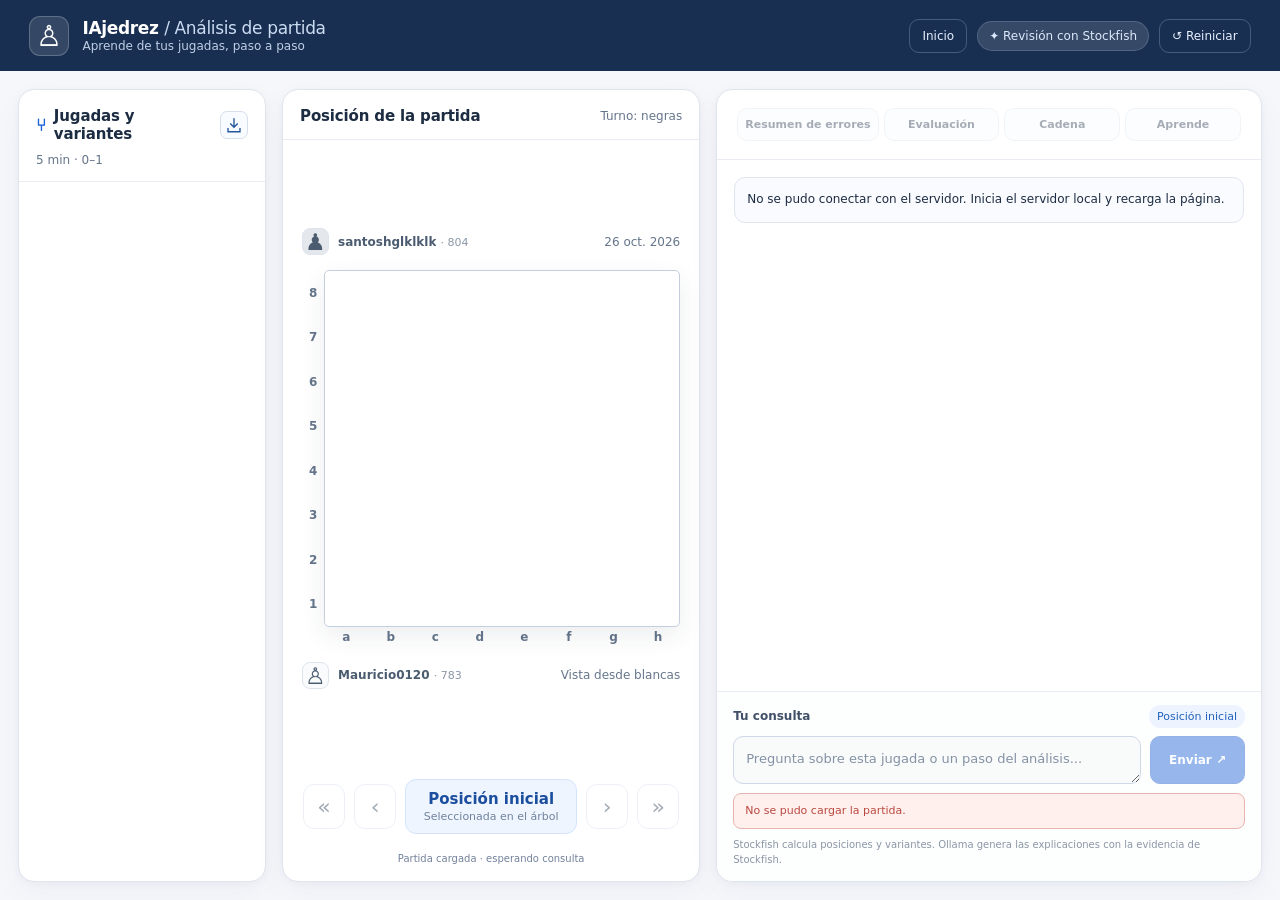
==== commit 891126e6: "integrate ollama and pgn import" ====
--- a/IAjedrez_prototipo_interactivo.html
+++ b/IAjedrez_prototipo_interactivo.html
@@ -109,6 +109,7 @@
 .chessboard{position:relative}.board-arrows{position:absolute;inset:0;width:100%;height:100%;pointer-events:none;z-index:5}
 .evaluation-table{min-width:520px}.evaluation-table td{vertical-align:top}.cell-preview,.cell-move{font:inherit;text-align:left;display:block;width:100%;border:0;background:transparent;color:inherit;padding:4px;border-radius:6px;cursor:pointer;line-height:1.6;white-space:normal}.cell-preview:hover,.cell-move:hover{background:#e7f0ff}.cell-preview:focus-visible,.cell-move:focus-visible{outline:2px solid #1756bf}.cell-move{font-weight:700;color:#174cac;min-width:66px}.eval-score{display:block;color:#4b6381;font-size:11px;margin:4px 0;font-weight:600}.loss-value{display:block;white-space:nowrap;font-size:10px;margin-top:5px}.evaluation-table .loss-track{width:65px;margin:6px auto}.evaluation-table td:nth-child(3),.evaluation-table td:nth-child(4){min-width:150px}
 @media(max-width:660px){.board-controls{max-width:340px;gap:5px}.board-controls .nav-arrow{width:29px}.move-current strong{font-size:11px}}
+.tree-panel>.panel-header{flex-wrap:wrap}.tree-heading{display:flex;align-items:center;gap:5px}.download-menu{position:relative}.download-menu>summary{list-style:none;cursor:pointer;display:grid;place-items:center;width:28px;height:28px;border:1px solid #d6e0ed;border-radius:7px;color:#24569b;background:#f8fbff}.download-menu>summary::-webkit-details-marker{display:none}.download-menu>summary:focus-visible{outline:2px solid #1756bf}.download-options{position:absolute;right:0;top:34px;z-index:20;width:185px;padding:6px;background:white;border:1px solid #d6e0ed;border-radius:9px;box-shadow:0 5px 18px #19314f22}.download-options button{display:block;width:100%;text-align:left;padding:10px;border:0;background:white;color:#19314f;border-radius:6px;cursor:pointer;font:12px Segoe UI,sans-serif}.download-options button:hover{background:#edf4ff}
 </style>
 </head>
 <body>
@@ -119,7 +120,7 @@
 <nav class="mobile-panel-switch" aria-label="Paneles de análisis"><button type="button" class="small-button" data-panel="tree-panel">Jugadas y variantes</button><button type="button" class="small-button" data-panel="right-panel">Respuestas</button></nav>
 <main class="layout">
   <section class="panel tree-panel" aria-label="Árbol de jugadas">
-    <div class="panel-header"><h2 class="panel-title"><span class="icon-dot" aria-hidden="true">⑂</span> Jugadas y variantes</h2><span class="subtle">5 min · 0–1</span></div>
+    <div class="panel-header"><div class="tree-heading"><h2 class="panel-title"><span class="icon-dot" aria-hidden="true">⑂</span> Jugadas y variantes</h2><details class="download-menu"><summary aria-label="Descargar partida o tablero" title="Descargar"><svg width="18" height="18" viewBox="0 0 24 24" fill="none" stroke="currentColor" stroke-width="1.8" aria-hidden="true"><path d="M12 3v12m-5-5 5 5 5-5M4 16v5h16v-5"/></svg></summary><div class="download-options"><button type="button" data-download="pgn">Partida (.pgn)</button><button type="button" data-download="png">Tablero actual (.png)</button></div></details></div><span class="subtle">5 min · 0–1</span></div>
     <div class="tree-scroll" tabindex="0" role="region" aria-label="Jugadas y variantes desplazables">
       <nav aria-label="Seleccionar jugada" class="tree-list" id="tree"></nav>
     </div>
@@ -143,7 +144,7 @@
       <div class="composer-top"><label class="composer-label" for="question">Tu consulta</label><span class="composer-context" id="composer-context">Posición inicial</span></div>
       <div class="compose-controls"><textarea id="question" class="question" rows="1" maxlength="6000" required placeholder="Pregunta sobre esta jugada o un paso del análisis..."></textarea><button class="send" type="submit">Enviar ↗</button></div>
       <div id="notice" class="notice" role="status"></div>
-      <p class="composer-tip">Stockfish calcula posiciones y variantes. Ollama genera las explicaciones del tutor con esos resultados.</p>
+      <p class="composer-tip">Stockfish calcula posiciones y variantes. Ollama genera las explicaciones con la evidencia de Stockfish.</p>
     </form>
   </section>
 </main>
@@ -152,5 +153,6 @@
 <script src="/static/gemini-ui.js"></script>
 <script src="/static/evaluation-ui.js"></script>
 <script src="/static/review.js"></script>
+<script src="/static/download-study.js"></script>
 </body>
 <script src="/static/chat-input.js"></script></html>
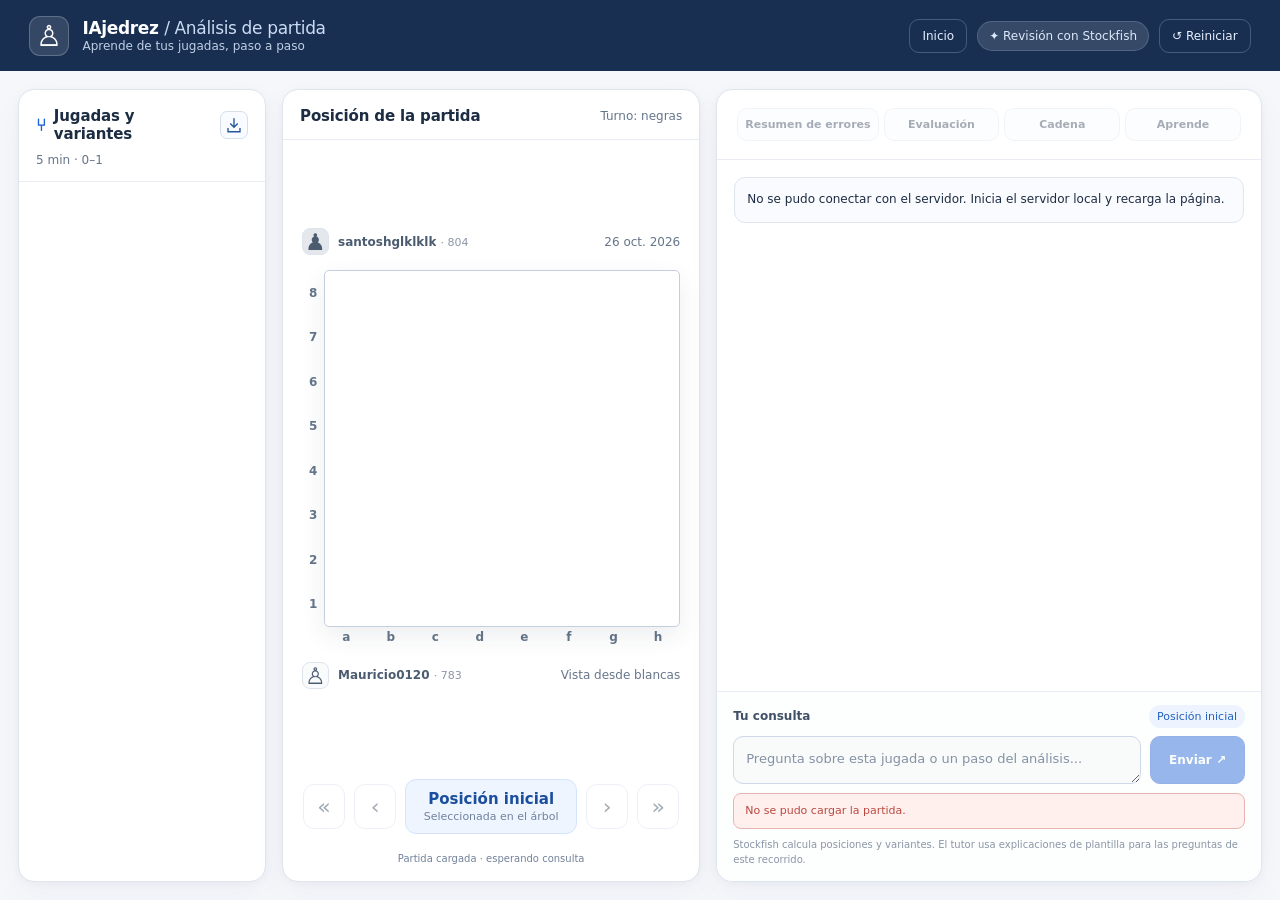
==== commit 4ae29188: "Correction with old version (for colour vis)" ====
--- a/IAjedrez_prototipo_interactivo.html
+++ b/IAjedrez_prototipo_interactivo.html
@@ -144,7 +144,7 @@
       <div class="composer-top"><label class="composer-label" for="question">Tu consulta</label><span class="composer-context" id="composer-context">Posición inicial</span></div>
       <div class="compose-controls"><textarea id="question" class="question" rows="1" maxlength="6000" required placeholder="Pregunta sobre esta jugada o un paso del análisis..."></textarea><button class="send" type="submit">Enviar ↗</button></div>
       <div id="notice" class="notice" role="status"></div>
-      <p class="composer-tip">Stockfish calcula posiciones y variantes. Ollama genera las explicaciones con la evidencia de Stockfish.</p>
+      <p class="composer-tip">Stockfish calcula posiciones y variantes. El tutor usa explicaciones de plantilla para las preguntas de este recorrido.</p>
     </form>
   </section>
 </main>
@@ -152,7 +152,7 @@
 <script src="/static/study-ui.js?v=type-legend-3"></script>
 <script src="/static/gemini-ui.js"></script>
 <script src="/static/evaluation-ui.js"></script>
-<script src="/static/review.js"></script>
+<script src="/static/review.js?v=board-colors-2"></script>
 <script src="/static/download-study.js"></script>
 </body>
-<script src="/static/chat-input.js"></script></html>
+</html>
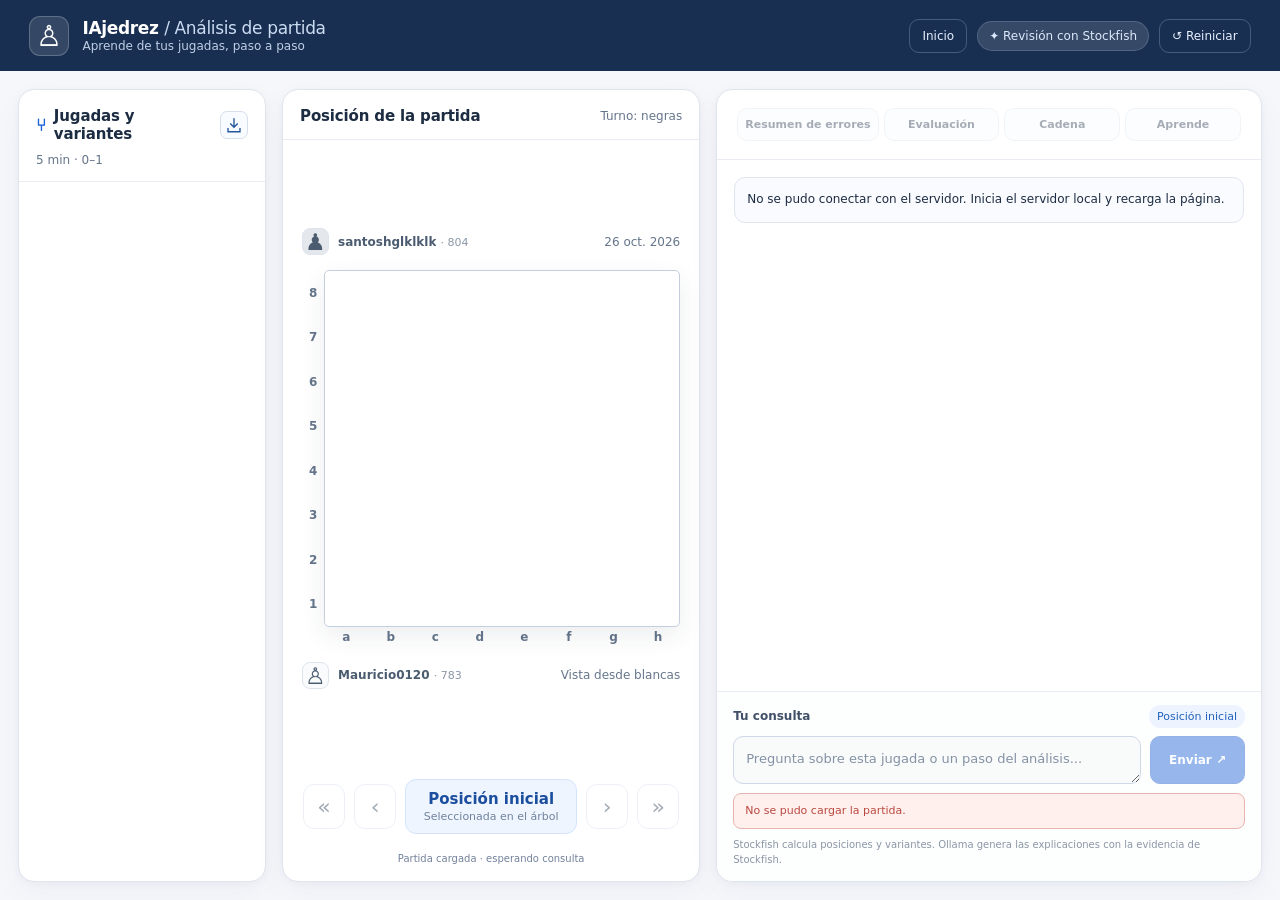
==== commit c9b2b380: "Merge without-Ollama preserving interface and board colors" ====
--- a/IAjedrez_prototipo_interactivo.html
+++ b/IAjedrez_prototipo_interactivo.html
@@ -144,7 +144,7 @@
       <div class="composer-top"><label class="composer-label" for="question">Tu consulta</label><span class="composer-context" id="composer-context">Posición inicial</span></div>
       <div class="compose-controls"><textarea id="question" class="question" rows="1" maxlength="6000" required placeholder="Pregunta sobre esta jugada o un paso del análisis..."></textarea><button class="send" type="submit">Enviar ↗</button></div>
       <div id="notice" class="notice" role="status"></div>
-      <p class="composer-tip">Stockfish calcula posiciones y variantes. El tutor usa explicaciones de plantilla para las preguntas de este recorrido.</p>
+      <p class="composer-tip">Stockfish calcula posiciones y variantes. Ollama genera las explicaciones con la evidencia de Stockfish.</p>
     </form>
   </section>
 </main>
@@ -155,4 +155,4 @@
 <script src="/static/review.js?v=board-colors-2"></script>
 <script src="/static/download-study.js"></script>
 </body>
-</html>
+<script src="/static/chat-input.js"></script></html>
